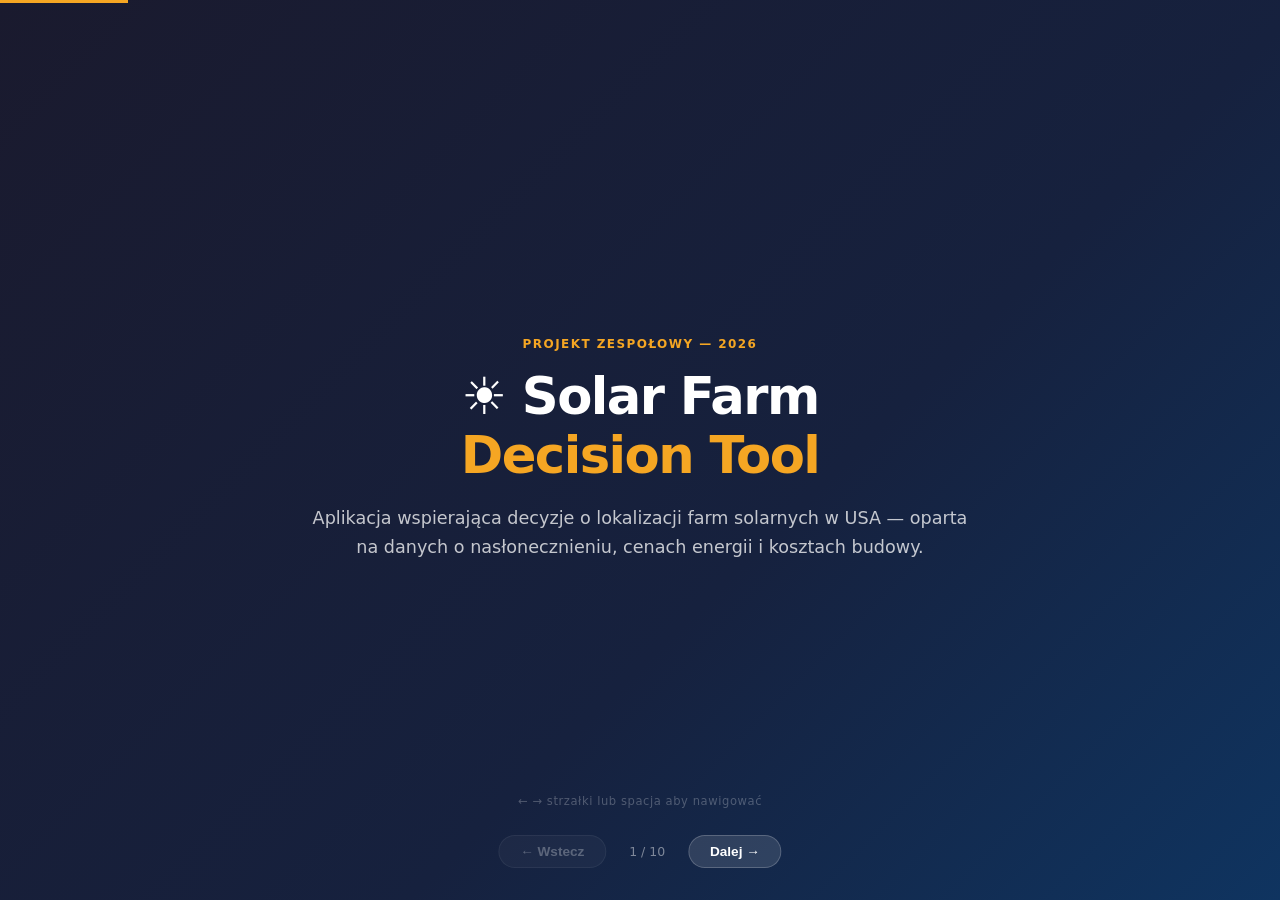
==== prezentacja.html @ 6fe4861d "Add Polish presentation for Solar Farm Decision Tool project 10-slide HTML slideshow covering proble" ====
<!DOCTYPE html>
<html lang="pl">
<head>
  <meta charset="UTF-8">
  <meta name="viewport" content="width=device-width, initial-scale=1.0">
  <title>Solar Farm Decision Tool — Prezentacja</title>
  <style>
    :root {
      --accent:  #F5A623;
      --dark:    #1a1a2e;
      --light:   #f4f4f4;
      --card:    #ffffff;
      --green:   #2ecc71;
      --red:     #e74c3c;
      --muted:   #7f8c8d;
      --text:    #2c3e50;
    }

    * { box-sizing: border-box; margin: 0; padding: 0; }

    body {
      font-family: system-ui, -apple-system, 'Segoe UI', Roboto, sans-serif;
      background: var(--dark);
      color: #fff;
      height: 100vh;
      overflow: hidden;
      user-select: none;
    }

    /* ── Slides ── */
    .deck {
      width: 100%;
      height: 100vh;
      position: relative;
    }

    .slide {
      position: absolute;
      inset: 0;
      display: flex;
      flex-direction: column;
      justify-content: center;
      align-items: center;
      padding: 4rem 6rem;
      opacity: 0;
      pointer-events: none;
      transition: opacity 0.4s ease;
      text-align: center;
    }

    .slide.active {
      opacity: 1;
      pointer-events: auto;
    }

    /* ── Backgrounds ── */
    .slide--dark  { background: var(--dark); }
    .slide--light { background: var(--light); color: var(--text); }
    .slide--accent { background: linear-gradient(135deg, #1a1a2e 0%, #16213e 60%, #0f3460 100%); }
    .slide--split { background: var(--light); color: var(--text); flex-direction: row; gap: 4rem; text-align: left; align-items: stretch; }

    /* ── Typography ── */
    .tag {
      font-size: 0.75rem;
      font-weight: 700;
      text-transform: uppercase;
      letter-spacing: 0.12em;
      color: var(--accent);
      margin-bottom: 1rem;
    }

    h1 { font-size: clamp(2rem, 4vw, 3.2rem); font-weight: 800; letter-spacing: -0.03em; line-height: 1.15; margin-bottom: 1.2rem; }
    h2 { font-size: clamp(1.4rem, 3vw, 2.2rem); font-weight: 700; letter-spacing: -0.02em; margin-bottom: 1.2rem; }
    h3 { font-size: 1.1rem; font-weight: 700; margin-bottom: 0.5rem; }
    p  { font-size: clamp(0.9rem, 1.5vw, 1.1rem); line-height: 1.7; color: rgba(255,255,255,0.75); max-width: 680px; }
    .slide--light p, .slide--split p { color: var(--muted); }
    .slide--light h2 { color: var(--text); }

    .accent { color: var(--accent); }
    .big    { font-size: clamp(2.5rem, 6vw, 5rem); font-weight: 800; color: var(--accent); line-height: 1; }

    /* ── Cards ── */
    .cards {
      display: flex;
      gap: 1.25rem;
      margin-top: 2rem;
      flex-wrap: wrap;
      justify-content: center;
    }

    .card {
      background: rgba(255,255,255,0.07);
      border: 1px solid rgba(255,255,255,0.12);
      border-radius: 12px;
      padding: 1.4rem 1.6rem;
      flex: 1;
      min-width: 180px;
      max-width: 220px;
      text-align: left;
    }
    .slide--light .card, .slide--split .card {
      background: var(--card);
      border-color: #e0e0e0;
      box-shadow: 0 2px 8px rgba(0,0,0,0.07);
    }

    .card-icon { font-size: 1.8rem; margin-bottom: 0.6rem; }
    .card h3   { font-size: 0.95rem; font-weight: 700; color: #fff; margin-bottom: 0.3rem; }
    .slide--light .card h3, .slide--split .card h3 { color: var(--text); }
    .card p    { font-size: 0.8rem; color: rgba(255,255,255,0.55); max-width: none; }
    .slide--light .card p, .slide--split .card p { color: var(--muted); }

    /* ── Formula box ── */
    .formula {
      background: rgba(255,255,255,0.06);
      border-left: 4px solid var(--accent);
      border-radius: 0 10px 10px 0;
      padding: 1.2rem 1.6rem;
      font-size: 0.9rem;
      line-height: 2;
      text-align: left;
      font-family: 'Courier New', monospace;
      color: rgba(255,255,255,0.85);
      margin-top: 1.5rem;
      max-width: 600px;
    }

    /* ── File list ── */
    .file-list {
      list-style: none;
      margin-top: 1.5rem;
      display: flex;
      flex-direction: column;
      gap: 0.6rem;
      max-width: 640px;
      width: 100%;
    }

    .file-list li {
      display: flex;
      align-items: baseline;
      gap: 0.75rem;
      background: rgba(255,255,255,0.06);
      border-radius: 8px;
      padding: 0.65rem 1rem;
      font-size: 0.88rem;
      text-align: left;
    }

    .file-list .fname {
      font-family: 'Courier New', monospace;
      color: var(--accent);
      font-weight: 700;
      white-space: nowrap;
      min-width: 160px;
    }

    .file-list .fdesc {
      color: rgba(255,255,255,0.65);
    }

    /* ── Split panel ── */
    .split-col {
      flex: 1;
      display: flex;
      flex-direction: column;
      justify-content: center;
    }

    .split-col.dark-col {
      background: var(--dark);
      color: #fff;
      border-radius: 16px;
      padding: 2.5rem 2rem;
    }

    .split-col.dark-col p { color: rgba(255,255,255,0.7); }
    .split-col.dark-col h2 { color: #fff; }

    /* ── Steps ── */
    .steps {
      display: flex;
      gap: 0;
      margin-top: 2rem;
      position: relative;
    }

    .steps::before {
      content: '';
      position: absolute;
      top: 22px;
      left: 22px;
      right: 22px;
      height: 2px;
      background: rgba(255,255,255,0.1);
    }

    .step {
      flex: 1;
      display: flex;
      flex-direction: column;
      align-items: center;
      gap: 0.6rem;
      text-align: center;
    }

    .step-num {
      width: 44px;
      height: 44px;
      border-radius: 50%;
      background: var(--accent);
      color: #fff;
      font-weight: 800;
      font-size: 1rem;
      display: flex;
      align-items: center;
      justify-content: center;
      position: relative;
      z-index: 1;
    }

    .step-label {
      font-size: 0.8rem;
      color: rgba(255,255,255,0.65);
      max-width: 110px;
    }

    /* ── ROI badge ── */
    .roi-badge {
      display: inline-flex;
      align-items: center;
      gap: 0.4rem;
      background: rgba(46, 204, 113, 0.15);
      border: 1px solid var(--green);
      border-radius: 99px;
      padding: 0.3rem 0.9rem;
      font-size: 0.85rem;
      color: var(--green);
      font-weight: 700;
      margin-top: 0.75rem;
    }

    /* ── Navigation ── */
    .nav {
      position: fixed;
      bottom: 2rem;
      left: 50%;
      transform: translateX(-50%);
      display: flex;
      align-items: center;
      gap: 1rem;
      z-index: 200;
    }

    .nav button {
      background: rgba(255,255,255,0.12);
      border: 1px solid rgba(255,255,255,0.2);
      color: #fff;
      padding: 0.5rem 1.3rem;
      border-radius: 99px;
      cursor: pointer;
      font-size: 0.85rem;
      font-weight: 600;
      transition: background 0.2s;
    }

    .nav button:hover { background: rgba(255,255,255,0.22); }
    .nav button:disabled { opacity: 0.3; cursor: default; }

    .nav-counter {
      font-size: 0.78rem;
      color: rgba(255,255,255,0.45);
      min-width: 50px;
      text-align: center;
    }

    /* ── Progress bar ── */
    .progress {
      position: fixed;
      top: 0;
      left: 0;
      height: 3px;
      background: var(--accent);
      transition: width 0.4s ease;
      z-index: 300;
    }

    /* ── Keyboard hint ── */
    .hint {
      position: fixed;
      bottom: 5.5rem;
      left: 50%;
      transform: translateX(-50%);
      font-size: 0.72rem;
      color: rgba(255,255,255,0.25);
      letter-spacing: 0.05em;
    }
  </style>
</head>
<body>

<div class="progress" id="progress"></div>

<div class="deck" id="deck">

  <!-- 1. Tytuł -->
  <div class="slide slide--accent active">
    <div class="tag">Projekt zespołowy &mdash; 2026</div>
    <h1>&#9728; Solar Farm<br><span class="accent">Decision Tool</span></h1>
    <p>Aplikacja wspierająca decyzje o lokalizacji farm solarnych w USA — oparta na danych o nasłonecznieniu, cenach energii i kosztach budowy.</p>
  </div>

  <!-- 2. Problem -->
  <div class="slide slide--dark">
    <div class="tag">Problem</div>
    <h2>Jak firma wybiera miejsce<br>na nową farmę solarną?</h2>
    <p>Dotychczas: <strong style="color:#fff">ręczne przeszukiwanie</strong> danych — ceny energii w jednym miejscu, pogoda w innym, koszty gruntu gdzieś indziej. Brak jednego narzędzia zestawiającego wszystko razem.</p>
    <div class="cards">
      <div class="card"><div class="card-icon">&#128269;</div><h3>Rozproszone dane</h3><p>Ceny energii, nasłonecznienie i koszty gruntu w różnych źródłach</p></div>
      <div class="card"><div class="card-icon">&#9200;</div><h3>Czasochłonny proces</h3><p>Kilka–kilkanaście godzin pracy analitycznej przy każdej decyzji</p></div>
      <div class="card"><div class="card-icon">&#10060;</div><h3>Brak porównania</h3><p>Trudno zestawić ze sobą wiele lokalizacji jednocześnie</p></div>
    </div>
  </div>

  <!-- 3. Rozwiązanie -->
  <div class="slide slide--accent">
    <div class="tag">Rozwiązanie</div>
    <h2>Jedno narzędzie — pełny obraz</h2>
    <p>Aplikacja webowa zestawiająca nasłonecznienie, ceny energii i koszty inwestycji w jeden wskaźnik: <span class="accent"><strong>ROI</strong></span>. Decydent widzi rankingi, mapę i szczegółowe prognozy zysku w kilka sekund.</p>
    <div class="cards" style="margin-top:2rem">
      <div class="card"><div class="card-icon">&#127381;</div><h3>Ranking lokalizacji</h3><p>Sortowanie po ROI, okresie zwrotu lub zysku rocznym</p></div>
      <div class="card"><div class="card-icon">&#128200;</div><h3>Kalkulator</h3><p>Zmień liczbę paneli, cenę, koszty — ranking aktualizuje się na żywo</p></div>
      <div class="card"><div class="card-icon">&#128506;</div><h3>Mapa USA</h3><p>Stany pokolorowane wg rentowności; kliknij, by zobaczyć szczegóły</p></div>
      <div class="card"><div class="card-icon">&#9878;</div><h3>Porównanie</h3><p>Zestawienie do 3 lokalizacji obok siebie</p></div>
    </div>
  </div>

  <!-- 4. Model finansowy -->
  <div class="slide slide--dark">
    <div class="tag">Model finansowy</div>
    <h2>Jak liczymy <span class="accent">ROI</span>?</h2>
    <div class="formula">
      Roczna produkcja = nasłonecznienie × pow. panelu × sprawność × liczba paneli × 365<br>
      Przychód roczny  = produkcja [kWh] × cena energii [$/kWh]<br>
      CapEx            = (cena panelu × liczba) × 1,30 + koszt działki<br>
      Zysk roczny      = Przychód − OpEx roczny<br>
      <span style="color:var(--accent); font-weight:700">ROI              = Zysk roczny / CapEx</span><br>
      Okres zwrotu     = CapEx / Zysk roczny
    </div>
    <div class="roi-badge">&#9989; Phoenix AZ: ROI ≈ 27,9% &nbsp;|&nbsp; Zwrot ≈ 3,6 lat</div>
  </div>

  <!-- 5. Dane — 12 lokalizacji -->
  <div class="slide slide--light">
    <div class="tag">Dane wejściowe</div>
    <h2>12 lokalizacji w USA</h2>
    <p>Każda lokalizacja zawiera miesięczne dane o nasłonecznieniu i cenach energii, koszt gruntu oraz dostępność sieci energetycznej.</p>
    <div class="cards" style="margin-top:1.5rem">
      <div class="card"><h3>&#127774; Southwest</h3><p>Phoenix AZ · Albuquerque NM · Las Vegas NV</p></div>
      <div class="card"><h3>&#127807; South Central</h3><p>Midland TX</p></div>
      <div class="card"><h3>&#127774; West / Mountain</h3><p>Fresno CA · Denver CO</p></div>
      <div class="card"><h3>&#127807; Southeast</h3><p>Orlando FL · Savannah GA · Raleigh NC</p></div>
      <div class="card"><h3>&#127777; Midwest / Northeast</h3><p>Wichita KS · Rochester MN · Springfield MA</p></div>
    </div>
  </div>

  <!-- 6. Architektura plików -->
  <div class="slide slide--dark">
    <div class="tag">Architektura</div>
    <h2>Struktura projektu</h2>
    <ul class="file-list">
      <li><span class="fname">index.html</span>       <span class="fdesc">Szkielet HTML — sekcje, kontenery, kolejność skryptów</span></li>
      <li><span class="fname">css/styles.css</span>   <span class="fdesc">Style wspólne + bloki dla Dev A i Dev B</span></li>
      <li><span class="fname">js/data.js</span>       <span class="fdesc">Dane mockowe 12 lokalizacji → <code>window.AppData</code></span></li>
      <li><span class="fname">js/calculator.js</span> <span class="fdesc">Czyste funkcje finansowe → <code>window.Calculator</code></span></li>
      <li><span class="fname">js/rankings.js</span>   <span class="fdesc">UI rankingów + panel kalkulatora → <code>initRankings()</code></span></li>
      <li><span class="fname">js/map.js</span>        <span class="fdesc">Mapa SVG USA, kolor stanów wg ROI → <code>initMap()</code></span></li>
      <li><span class="fname">js/detail.js</span>     <span class="fdesc">Widok szczegółowy, wykresy, porównanie → <code>initDetail()</code></span></li>
      <li><span class="fname">js/app.js</span>        <span class="fdesc">Inicjalizacja — wywołuje wszystkie moduły</span></li>
    </ul>
  </div>

  <!-- 7. Podział pracy -->
  <div class="slide slide--split">
    <div class="split-col">
      <div class="tag">Dev A ✅ Gotowe</div>
      <h2>Dane, logika, rankingi</h2>
      <p>Warstwa danych i obliczeń jest ukończona i gotowa do użycia przez Dev B.</p>
      <div class="cards" style="margin-top:1.2rem; justify-content:flex-start">
        <div class="card"><h3>data.js</h3><p>12 lokalizacji, konfiguracja domyślna</p></div>
        <div class="card"><h3>calculator.js</h3><p>calcROI, rankLocations, projectProfits</p></div>
        <div class="card"><h3>rankings.js</h3><p>Lista rankingów, filtry, kalkulator</p></div>
      </div>
    </div>
    <div class="split-col dark-col">
      <div class="tag" style="color:var(--accent)">Dev B — Następny krok</div>
      <h2>Mapa, wykresy, porównanie</h2>
      <p>Dev B buduje na gotowym API. Wystarczy wywołać <code style="color:var(--accent)">window.Calculator.calcROI()</code> i <code style="color:var(--accent)">window.AppData.locations</code>.</p>
      <div class="cards" style="margin-top:1.2rem; justify-content:flex-start">
        <div class="card"><h3>map.js</h3><p>SVG mapa USA, kolory wg ROI</p></div>
        <div class="card"><h3>detail.js</h3><p>Wykresy miesięczne, prognoza 10-letnia</p></div>
      </div>
    </div>
  </div>

  <!-- 8. Stos technologiczny -->
  <div class="slide slide--dark">
    <div class="tag">Technologia</div>
    <h2>Zero zewnętrznych zależności</h2>
    <p>Vanilla JS + HTML + CSS. Brak frameworków, brak npm, brak bundlera — otwierasz <code style="color:var(--accent)">index.html</code> w przeglądarce i działa.</p>
    <div class="steps" style="max-width:600px; width:100%">
      <div class="step"><div class="step-num">1</div><div class="step-label">data.js ładuje dane</div></div>
      <div class="step"><div class="step-num">2</div><div class="step-label">calculator.js liczy ROI</div></div>
      <div class="step"><div class="step-num">3</div><div class="step-label">rankings.js renderuje UI</div></div>
      <div class="step"><div class="step-num">4</div><div class="step-label">map + detail (Dev B)</div></div>
      <div class="step"><div class="step-num">5</div><div class="step-label">app.js spina całość</div></div>
    </div>
  </div>

  <!-- 9. Status / Co dalej -->
  <div class="slide slide--accent">
    <div class="tag">Status projektu</div>
    <h2>Co zostało zrobione?<br>Co zostało do zrobienia?</h2>
    <div class="cards" style="margin-top:2rem">
      <div class="card">
        <div class="card-icon">&#9989;</div>
        <h3>Ukończone (Dev A)</h3>
        <p>Dane, obliczenia, rankingi, kalkulator, HTML skeleton, CSS, inicjalizacja</p>
      </div>
      <div class="card">
        <div class="card-icon">&#9648;</div>
        <h3>W toku (Dev B)</h3>
        <p>Interaktywna mapa SVG, wykresy miesięczne, widok porównania, prognoza 10-letnia</p>
      </div>
      <div class="card">
        <div class="card-icon">&#128640;</div>
        <h3>Przyszłość</h3>
        <p>Prawdziwe API (pogoda, ceny energii, grunty), zapis scenariuszy, wersja mobilna</p>
      </div>
    </div>
  </div>

  <!-- 10. Koniec -->
  <div class="slide slide--dark">
    <div class="tag">Podsumowanie</div>
    <div class="big">&#9728;</div>
    <h1 style="margin-top:1rem">Dziękuję!</h1>
    <p>Solar Farm Decision Tool — narzędzie, które zamienia godziny ręcznej analizy w kilka sekund pracy.</p>
    <div style="margin-top:2rem; display:flex; gap:1rem; flex-wrap:wrap; justify-content:center">
      <div class="roi-badge">&#128197; Vanilla JS + HTML + CSS</div>
      <div class="roi-badge">&#128205; 12 lokalizacji USA</div>
      <div class="roi-badge">&#128200; ROI, CapEx, Payback</div>
    </div>
  </div>

</div>

<p class="hint">&#8592; &#8594; strzałki lub spacja aby nawigować</p>

<div class="nav">
  <button id="prev" disabled>&#8592; Wstecz</button>
  <span class="nav-counter" id="counter">1 / 10</span>
  <button id="next">Dalej &#8594;</button>
</div>

<script>
  var slides   = document.querySelectorAll('.slide');
  var progress = document.getElementById('progress');
  var counter  = document.getElementById('counter');
  var prevBtn  = document.getElementById('prev');
  var nextBtn  = document.getElementById('next');
  var current  = 0;
  var total    = slides.length;

  function goTo(n) {
    slides[current].classList.remove('active');
    current = Math.max(0, Math.min(n, total - 1));
    slides[current].classList.add('active');
    counter.textContent = (current + 1) + ' / ' + total;
    prevBtn.disabled = current === 0;
    nextBtn.disabled = current === total - 1;
    progress.style.width = ((current + 1) / total * 100) + '%';
  }

  prevBtn.addEventListener('click', function () { goTo(current - 1); });
  nextBtn.addEventListener('click', function () { goTo(current + 1); });

  document.addEventListener('keydown', function (e) {
    if (e.key === 'ArrowRight' || e.key === ' ')  { e.preventDefault(); goTo(current + 1); }
    if (e.key === 'ArrowLeft')                     { e.preventDefault(); goTo(current - 1); }
  });

  goTo(0);
</script>

</body>
</html>
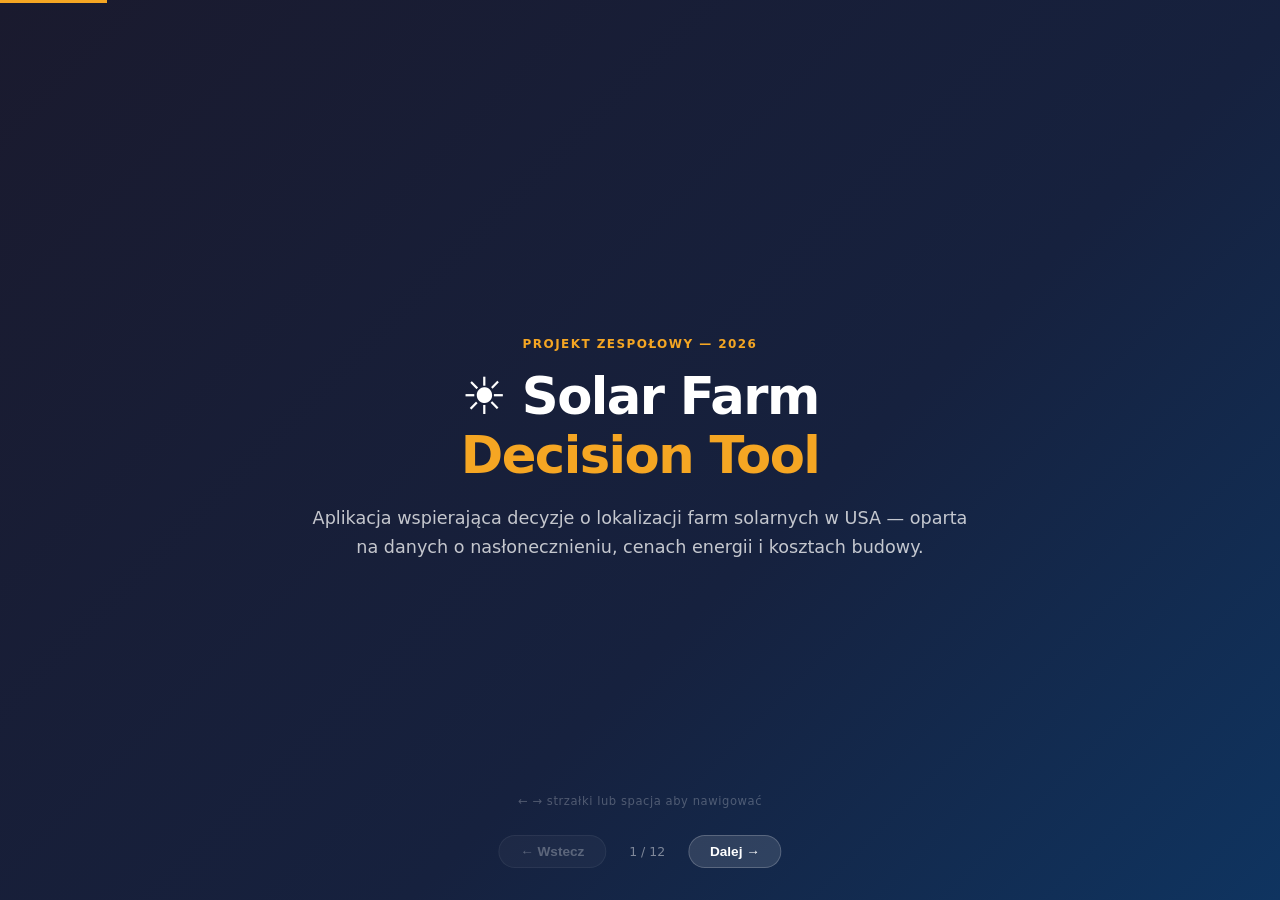
==== commit 0262d4c2: "Update Polish presentation to reflect latest main branch changes - Slide 5: updated from 12 location" ====
--- a/prezentacja.html
+++ b/prezentacja.html
@@ -350,74 +350,121 @@
     <div class="roi-badge">&#9989; Phoenix AZ: ROI ≈ 27,9% &nbsp;|&nbsp; Zwrot ≈ 3,6 lat</div>
   </div>
 
-  <!-- 5. Dane — 12 lokalizacji -->
+  <!-- 5. Dane — 50 stanów -->
   <div class="slide slide--light">
-    <div class="tag">Dane wejściowe</div>
-    <h2>12 lokalizacji w USA</h2>
-    <p>Każda lokalizacja zawiera miesięczne dane o nasłonecznieniu i cenach energii, koszt gruntu oraz dostępność sieci energetycznej.</p>
+    <div class="tag">Dane wejściowe — aktualizacja</div>
+    <h2>Rozszerzono do <span style="color:var(--accent)">50 stanów USA</span></h2>
+    <p>Każdy stan ma reprezentatywne miasto z realistycznymi danymi nasłonecznienia, cen energii i kosztów gruntu. Dodano pole <code style="background:#eee;padding:0.1rem 0.4rem;border-radius:4px">state_abbr</code> potrzebne Dev B do mapowania stanów SVG.</p>
+    <div class="cards" style="margin-top:1.2rem">
+      <div class="card"><h3>&#9728; Southwest</h3><p>AZ · NM · NV</p></div>
+      <div class="card"><h3>&#9961; Mountain</h3><p>CO · ID · MT · UT · WY</p></div>
+      <div class="card"><h3>&#127807; South Central</h3><p>TX · OK · AR · LA</p></div>
+      <div class="card"><h3>&#127774; Southeast</h3><p>FL · GA · NC · AL · MS · SC · TN · VA · WV · KY</p></div>
+      <div class="card"><h3>&#127777; Midwest</h3><p>KS · MN · IL · IN · IA · MI · MO · ND · NE · OH · SD · WI</p></div>
+      <div class="card"><h3>&#127968; Northeast</h3><p>MA · CT · DE · ME · MD · NH · NJ · NY · PA · RI · VT</p></div>
+      <div class="card"><h3>&#127956; Pacific NW + Pacific</h3><p>WA · OR · AK · CA · HI</p></div>
+    </div>
+  </div>
+
+  <!-- 6. Nowe funkcje — co się zmieniło -->
+  <div class="slide slide--dark">
+    <div class="tag">Nowe funkcjonalności</div>
+    <h2>Co trafiło do <span class="accent">main</span>?</h2>
     <div class="cards" style="margin-top:1.5rem">
-      <div class="card"><h3>&#127774; Southwest</h3><p>Phoenix AZ · Albuquerque NM · Las Vegas NV</p></div>
-      <div class="card"><h3>&#127807; South Central</h3><p>Midland TX</p></div>
-      <div class="card"><h3>&#127774; West / Mountain</h3><p>Fresno CA · Denver CO</p></div>
-      <div class="card"><h3>&#127807; Southeast</h3><p>Orlando FL · Savannah GA · Raleigh NC</p></div>
-      <div class="card"><h3>&#127777; Midwest / Northeast</h3><p>Wichita KS · Rochester MN · Springfield MA</p></div>
-    </div>
-  </div>
-
-  <!-- 6. Architektura plików -->
+      <div class="card">
+        <div class="card-icon">&#127758;</div>
+        <h3>50 stanów zamiast 12</h3>
+        <p>Pełne pokrycie USA — każdy stan, 9 regionów, pole <code>state_abbr</code> dla mapy SVG</p>
+      </div>
+      <div class="card">
+        <div class="card-icon">&#127758;</div>
+        <h3>SPA-nawigacja</h3>
+        <p><code>app.js</code> zarządza widocznością sekcji; <code>window.AppEvents.showSection()</code> dostępne dla wszystkich modułów</p>
+      </div>
+      <div class="card">
+        <div class="card-icon">&#128201;</div>
+        <h3>Formatery w Calculator</h3>
+        <p><code>fmtMoney()</code>, <code>fmtPct()</code>, <code>fmtYrs()</code> — gotowe helpery do wyświetlania danych</p>
+      </div>
+      <div class="card">
+        <div class="card-icon">&#128196;</div>
+        <h3>HTML gotowy dla Dev B</h3>
+        <p>Kontenery mapy, Canvas wykresy, tabela porównania i selektory lokalizacji już w index.html</p>
+      </div>
+    </div>
+  </div>
+
+  <!-- 7. SPA-nawigacja — szczegóły -->
+  <div class="slide slide--accent">
+    <div class="tag">SPA-nawigacja</div>
+    <h2>Jedna strona — wiele widoków</h2>
+    <p>Sekcje są ukryte (<code style="opacity:0.8">display:none</code>) i pokazywane przez JS. Brak przeładowania strony, brak routera — czyste CSS + JS.</p>
+    <div class="formula" style="margin-top:1.5rem; font-size:0.82rem">
+      <span style="color:rgba(255,255,255,0.5)">/* CSS */</span><br>
+      .app-section        { display: none; }<br>
+      .app-section.active { display: block; }<br><br>
+      <span style="color:rgba(255,255,255,0.5)">/* app.js — dostępne dla wszystkich modułów */</span><br>
+      <span style="color:var(--accent)">window.AppEvents.showSection</span>('map');      <span style="color:rgba(255,255,255,0.4)">// idź do mapy</span><br>
+      <span style="color:var(--accent)">window.AppEvents.showSection</span>('detail');   <span style="color:rgba(255,255,255,0.4)">// po kliknięciu stanu</span><br>
+      <span style="color:var(--accent)">window.AppEvents.showSection</span>('comparison');<span style="color:rgba(255,255,255,0.4)">// porównanie</span>
+    </div>
+  </div>
+
+  <!-- 8. Architektura plików -->
   <div class="slide slide--dark">
     <div class="tag">Architektura</div>
     <h2>Struktura projektu</h2>
     <ul class="file-list">
-      <li><span class="fname">index.html</span>       <span class="fdesc">Szkielet HTML — sekcje, kontenery, kolejność skryptów</span></li>
-      <li><span class="fname">css/styles.css</span>   <span class="fdesc">Style wspólne + bloki dla Dev A i Dev B</span></li>
-      <li><span class="fname">js/data.js</span>       <span class="fdesc">Dane mockowe 12 lokalizacji → <code>window.AppData</code></span></li>
-      <li><span class="fname">js/calculator.js</span> <span class="fdesc">Czyste funkcje finansowe → <code>window.Calculator</code></span></li>
-      <li><span class="fname">js/rankings.js</span>   <span class="fdesc">UI rankingów + panel kalkulatora → <code>initRankings()</code></span></li>
-      <li><span class="fname">js/map.js</span>        <span class="fdesc">Mapa SVG USA, kolor stanów wg ROI → <code>initMap()</code></span></li>
-      <li><span class="fname">js/detail.js</span>     <span class="fdesc">Widok szczegółowy, wykresy, porównanie → <code>initDetail()</code></span></li>
-      <li><span class="fname">js/app.js</span>        <span class="fdesc">Inicjalizacja — wywołuje wszystkie moduły</span></li>
+      <li><span class="fname">index.html</span>       <span class="fdesc">Szkielet SPA — sekcje z <code>active</code>, kontenery, kolejność skryptów</span></li>
+      <li><span class="fname">css/styles.css</span>   <span class="fdesc">Style wspólne + <code>.nav-btn</code>, <code>.btn-back</code> + bloki Dev A / Dev B</span></li>
+      <li><span class="fname">js/data.js</span>       <span class="fdesc">50 stanów USA + <code>state_abbr</code> → <code>window.AppData</code></span></li>
+      <li><span class="fname">js/calculator.js</span> <span class="fdesc">calcROI, rankLocations, projectProfits + <code>fmtMoney / fmtPct / fmtYrs</code></span></li>
+      <li><span class="fname">js/rankings.js</span>   <span class="fdesc">UI rankingów + panel kalkulatora + 9 regionów w filtrze</span></li>
+      <li><span class="fname">js/map.js</span>        <span class="fdesc">Mapa SVG USA, kolor stanów wg ROI → <code>initMap()</code> <em style="opacity:0.5">[Dev B]</em></span></li>
+      <li><span class="fname">js/detail.js</span>     <span class="fdesc">Wykresy Canvas, prognoza 10-letnia, porównanie → <code>initDetail()</code> <em style="opacity:0.5">[Dev B]</em></span></li>
+      <li><span class="fname">js/app.js</span>        <span class="fdesc">Init + routing SPA → <code>window.AppEvents.showSection()</code></span></li>
     </ul>
   </div>
 
-  <!-- 7. Podział pracy -->
+  <!-- 9. Podział pracy -->
   <div class="slide slide--split">
     <div class="split-col">
       <div class="tag">Dev A ✅ Gotowe</div>
       <h2>Dane, logika, rankingi</h2>
-      <p>Warstwa danych i obliczeń jest ukończona i gotowa do użycia przez Dev B.</p>
+      <p>Warstwa danych i obliczeń ukończona. Dev B może już teraz korzystać z pełnego API.</p>
       <div class="cards" style="margin-top:1.2rem; justify-content:flex-start">
-        <div class="card"><h3>data.js</h3><p>12 lokalizacji, konfiguracja domyślna</p></div>
-        <div class="card"><h3>calculator.js</h3><p>calcROI, rankLocations, projectProfits</p></div>
-        <div class="card"><h3>rankings.js</h3><p>Lista rankingów, filtry, kalkulator</p></div>
+        <div class="card"><h3>data.js</h3><p>50 stanów, <code>state_abbr</code>, konfiguracja domyślna</p></div>
+        <div class="card"><h3>calculator.js</h3><p>calcROI, rankLocations, projectProfits, fmtMoney, fmtPct, fmtYrs</p></div>
+        <div class="card"><h3>rankings.js</h3><p>Lista rankingów, filtry 9 regionów, kalkulator live</p></div>
+        <div class="card"><h3>app.js</h3><p>SPA routing, AppEvents.showSection()</p></div>
       </div>
     </div>
     <div class="split-col dark-col">
       <div class="tag" style="color:var(--accent)">Dev B — Następny krok</div>
       <h2>Mapa, wykresy, porównanie</h2>
-      <p>Dev B buduje na gotowym API. Wystarczy wywołać <code style="color:var(--accent)">window.Calculator.calcROI()</code> i <code style="color:var(--accent)">window.AppData.locations</code>.</p>
+      <p>HTML kontenery i Canvas elementy już gotowe w <code style="color:var(--accent)">index.html</code>. Dev B wypełnia je danymi.</p>
       <div class="cards" style="margin-top:1.2rem; justify-content:flex-start">
-        <div class="card"><h3>map.js</h3><p>SVG mapa USA, kolory wg ROI</p></div>
-        <div class="card"><h3>detail.js</h3><p>Wykresy miesięczne, prognoza 10-letnia</p></div>
-      </div>
-    </div>
-  </div>
-
-  <!-- 8. Stos technologiczny -->
+        <div class="card"><h3>map.js</h3><p>SVG kolory stanów wg ROI, hover panel, nawigacja do detail</p></div>
+        <div class="card"><h3>detail.js</h3><p>3× Canvas wykresy + tabela porównania z dropdownami</p></div>
+      </div>
+    </div>
+  </div>
+
+  <!-- 10. Stos technologiczny -->
   <div class="slide slide--dark">
     <div class="tag">Technologia</div>
     <h2>Zero zewnętrznych zależności</h2>
     <p>Vanilla JS + HTML + CSS. Brak frameworków, brak npm, brak bundlera — otwierasz <code style="color:var(--accent)">index.html</code> w przeglądarce i działa.</p>
-    <div class="steps" style="max-width:600px; width:100%">
-      <div class="step"><div class="step-num">1</div><div class="step-label">data.js ładuje dane</div></div>
-      <div class="step"><div class="step-num">2</div><div class="step-label">calculator.js liczy ROI</div></div>
-      <div class="step"><div class="step-num">3</div><div class="step-label">rankings.js renderuje UI</div></div>
-      <div class="step"><div class="step-num">4</div><div class="step-label">map + detail (Dev B)</div></div>
-      <div class="step"><div class="step-num">5</div><div class="step-label">app.js spina całość</div></div>
-    </div>
-  </div>
-
-  <!-- 9. Status / Co dalej -->
+    <div class="steps" style="max-width:700px; width:100%">
+      <div class="step"><div class="step-num">1</div><div class="step-label">data.js 50 stanów</div></div>
+      <div class="step"><div class="step-num">2</div><div class="step-label">calculator.js ROI + formatery</div></div>
+      <div class="step"><div class="step-num">3</div><div class="step-label">rankings.js UI + filtry</div></div>
+      <div class="step"><div class="step-num">4</div><div class="step-label">map + detail Dev B</div></div>
+      <div class="step"><div class="step-num">5</div><div class="step-label">app.js init + SPA routing</div></div>
+    </div>
+  </div>
+
+  <!-- 11. Status / Co dalej -->
   <div class="slide slide--accent">
     <div class="tag">Status projektu</div>
     <h2>Co zostało zrobione?<br>Co zostało do zrobienia?</h2>
@@ -425,12 +472,12 @@
       <div class="card">
         <div class="card-icon">&#9989;</div>
         <h3>Ukończone (Dev A)</h3>
-        <p>Dane, obliczenia, rankingi, kalkulator, HTML skeleton, CSS, inicjalizacja</p>
+        <p>50 stanów, obliczenia + formatery, rankingi, kalkulator live, SPA-nawigacja, HTML/CSS skeleton</p>
       </div>
       <div class="card">
         <div class="card-icon">&#9648;</div>
         <h3>W toku (Dev B)</h3>
-        <p>Interaktywna mapa SVG, wykresy miesięczne, widok porównania, prognoza 10-letnia</p>
+        <p>Interaktywna mapa SVG, wykresy Canvas (nasłonecznienie, ceny, P&amp;L), tabela porównania</p>
       </div>
       <div class="card">
         <div class="card-icon">&#128640;</div>
@@ -440,7 +487,7 @@
     </div>
   </div>
 
-  <!-- 10. Koniec -->
+  <!-- 12. Koniec -->
   <div class="slide slide--dark">
     <div class="tag">Podsumowanie</div>
     <div class="big">&#9728;</div>
@@ -448,8 +495,9 @@
     <p>Solar Farm Decision Tool — narzędzie, które zamienia godziny ręcznej analizy w kilka sekund pracy.</p>
     <div style="margin-top:2rem; display:flex; gap:1rem; flex-wrap:wrap; justify-content:center">
       <div class="roi-badge">&#128197; Vanilla JS + HTML + CSS</div>
-      <div class="roi-badge">&#128205; 12 lokalizacji USA</div>
+      <div class="roi-badge">&#128205; 50 stanów USA</div>
       <div class="roi-badge">&#128200; ROI, CapEx, Payback</div>
+      <div class="roi-badge">&#128279; SPA-nawigacja</div>
     </div>
   </div>
 
